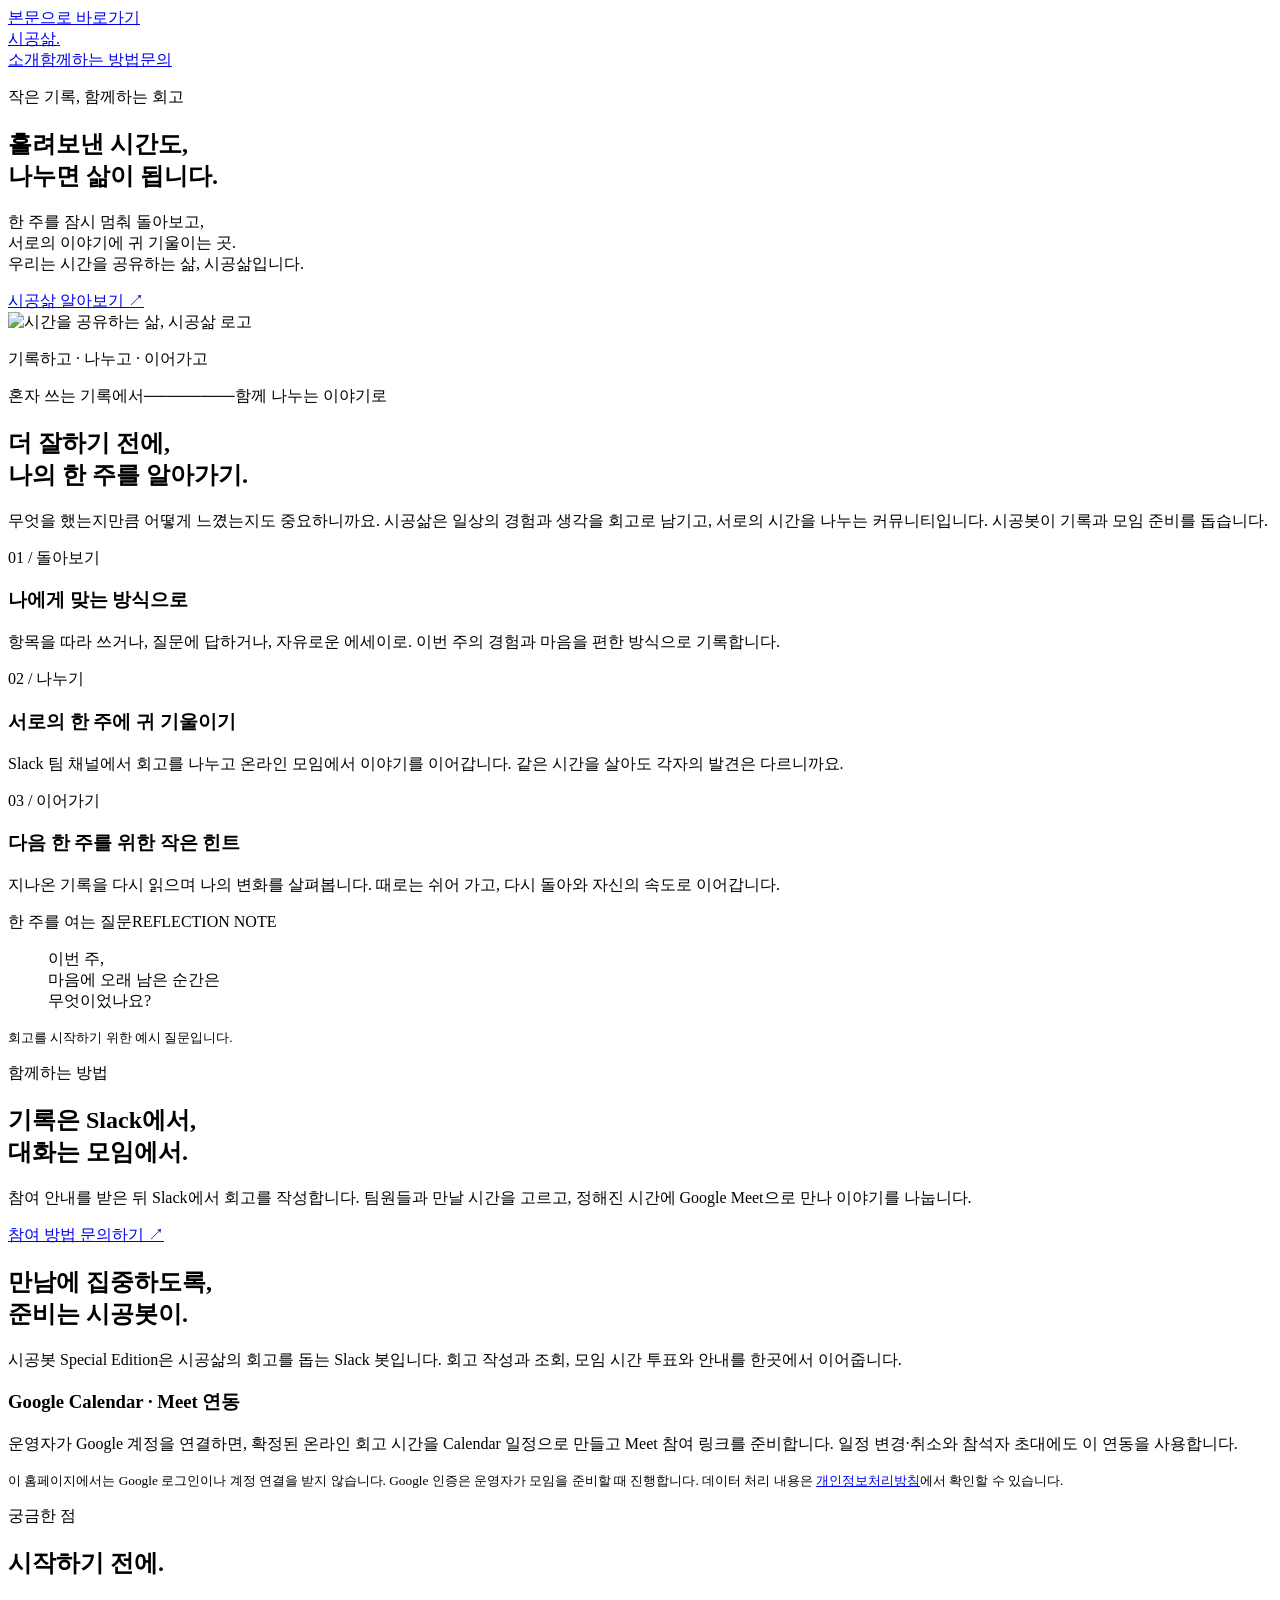
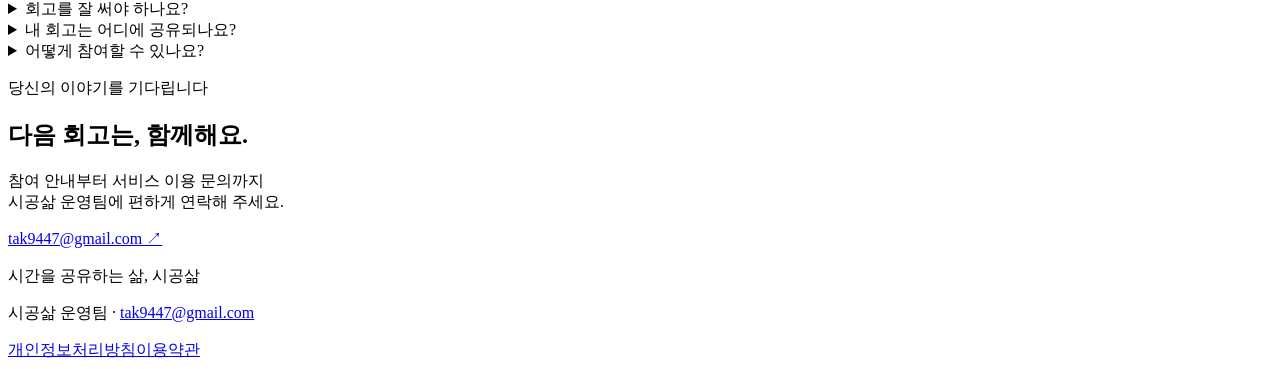
==== site/public/index.html @ 6e92d69c "feat: add SigongLife public website and mini PC deployment" ====
<!doctype html>
<html lang="ko">
<head><meta charset="utf-8"><meta name="viewport" content="width=device-width,initial-scale=1"><title>시공삶 — 시간을 공유하는 삶</title><meta name="description" content="한 주의 시간을 돌아보고, 서로의 삶을 나눕니다. Slack 회고와 온라인 모임으로 함께하는 시공삶."><meta name="theme-color" content="#f7f5ef"><link rel="canonical" href="https://sigonglife.link/"><meta property="og:title" content="시공삶 — 시간을 공유하는 삶"><meta property="og:description" content="한 주의 시간을 돌아보고, 서로의 삶을 나눕니다. Slack 회고와 온라인 모임으로 함께하는 시공삶."><meta property="og:type" content="website"><meta property="og:url" content="https://sigonglife.link/"><meta property="og:image" content="https://sigonglife.link/assets/sigonglife-logo.png"><link rel="icon" href="/assets/sigonglife-logo.png"><link rel="stylesheet" href="/style.css"></head>


<body><a class="skip" href="#main">본문으로 바로가기</a>
<div class="wrap">

<header><a class="brand" href="/" aria-label="시공삶 홈">시공삶<span aria-hidden="true">.</span></a>
<nav aria-label="주요 메뉴"><a href="/#about">소개</a><a href="/#how">함께하는 방법</a><a href="/#contact">문의</a></nav>
</header>

<main id="main">

<section class="hero" aria-labelledby="hero-title">
<div><p class="eyebrow">작은 기록, 함께하는 회고</p><h1 id="hero-title">흘려보낸 시간도,<br>나누면 삶이 됩니다.</h1><p class="lead">한 주를 잠시 멈춰 돌아보고,<br>서로의 이야기에 귀 기울이는 곳.<br>우리는 시간을 공유하는 삶, 시공삶입니다.</p><a class="button" href="#how">시공삶 알아보기 <span aria-hidden="true">↗</span></a></div>

<div class="hero-art"><img src="/assets/sigonglife-logo.png" width="1024" height="1024" alt="시간을 공유하는 삶, 시공삶 로고"><p class="art-note">기록하고 · 나누고 · 이어가고</p></div>
</section>


<div class="strip"><span>혼자 쓰는 기록에서</span><span aria-hidden="true">────────</span><span>함께 나누는 이야기로</span></div>


<section class="section" id="about">
<div class="section-head"><h2>더 잘하기 전에,<br>나의 한 주를 알아가기.</h2><p>무엇을 했는지만큼 어떻게 느꼈는지도 중요하니까요. 시공삶은 일상의 경험과 생각을 회고로 남기고, 서로의 시간을 나누는 커뮤니티입니다. 시공봇이 기록과 모임 준비를 돕습니다.</p></div>

<div class="steps">
<article class="step"><span class="number">01 / 돌아보기</span><h3>나에게 맞는 방식으로</h3><p>항목을 따라 쓰거나, 질문에 답하거나, 자유로운 에세이로. 이번 주의 경험과 마음을 편한 방식으로 기록합니다.</p></article>

<article class="step"><span class="number">02 / 나누기</span><h3>서로의 한 주에 귀 기울이기</h3><p>Slack 팀 채널에서 회고를 나누고 온라인 모임에서 이야기를 이어갑니다. 같은 시간을 살아도 각자의 발견은 다르니까요.</p></article>

<article class="step"><span class="number">03 / 이어가기</span><h3>다음 한 주를 위한 작은 힌트</h3><p>지나온 기록을 다시 읽으며 나의 변화를 살펴봅니다. 때로는 쉬어 가고, 다시 돌아와 자신의 속도로 이어갑니다.</p></article>
</div>
</section>


<section class="section reflection" id="how">
<div class="note"><p class="note-label"><span>한 주를 여는 질문</span><span>REFLECTION NOTE</span></p><blockquote>이번 주,<br>마음에 오래 남은 순간은<br>무엇이었나요?</blockquote><small>회고를 시작하기 위한 예시 질문입니다.</small></div>

<div><p class="eyebrow">함께하는 방법</p><h2>기록은 Slack에서,<br>대화는 모임에서.</h2><p class="lead">참여 안내를 받은 뒤 Slack에서 회고를 작성합니다. 팀원들과 만날 시간을 고르고, 정해진 시간에 Google Meet으로 만나 이야기를 나눕니다.</p><a class="text-link" href="mailto:tak9447@gmail.com?subject=시공삶%20참여%20문의">참여 방법 문의하기 ↗</a></div>
</section>


<section class="section">
<div class="section-head"><h2>만남에 집중하도록,<br>준비는 시공봇이.</h2><p>시공봇 Special Edition은 시공삶의 회고를 돕는 Slack 봇입니다. 회고 작성과 조회, 모임 시간 투표와 안내를 한곳에서 이어줍니다.</p></div>

<div class="integration"><h3>Google Calendar · Meet 연동</h3><p>운영자가 Google 계정을 연결하면, 확정된 온라인 회고 시간을 Calendar 일정으로 만들고 Meet 참여 링크를 준비합니다. 일정 변경·취소와 참석자 초대에도 이 연동을 사용합니다.</p><p><small>이 홈페이지에서는 Google 로그인이나 계정 연결을 받지 않습니다. Google 인증은 운영자가 모임을 준비할 때 진행합니다. 데이터 처리 내용은 <a href="/privacy/">개인정보처리방침</a>에서 확인할 수 있습니다.</small></p></div>
</section>


<section class="section" aria-labelledby="faq-title"><p class="eyebrow">궁금한 점</p><h2 id="faq-title">시작하기 전에.</h2>
<details><summary>회고를 잘 써야 하나요?</summary><p>멋진 글보다 자신의 경험을 돌아보는 것이 먼저입니다. 항목별 작성, 질문형 작성, 자유 에세이 중 편한 방식을 선택할 수 있습니다.</p></details>

<details><summary>내 회고는 어디에 공유되나요?</summary><p>제출한 회고는 참여 중인 Slack 팀 채널에 게시되며, 운영자가 서비스 운영을 위해 조회할 수 있습니다. 이 공개 홈페이지에는 개인 회고를 게시하지 않습니다.</p></details>

<details><summary>어떻게 참여할 수 있나요?</summary><p>운영팀에 이메일로 문의해 주세요. 현재 참여 가능한 모임과 진행 방법을 안내해 드립니다.</p></details>
</section>


<section class="contact" id="contact"><p class="eyebrow">당신의 이야기를 기다립니다</p><h2>다음 회고는, 함께해요.</h2><p>참여 안내부터 서비스 이용 문의까지<br>시공삶 운영팀에 편하게 연락해 주세요.</p><a class="button" href="mailto:tak9447@gmail.com">tak9447@gmail.com ↗</a></section>
</main>

<footer>
<div><p>시간을 공유하는 삶, 시공삶</p><p>시공삶 운영팀 · <a href="mailto:tak9447@gmail.com">tak9447@gmail.com</a></p></div>

<div class="links"><a href="/privacy/">개인정보처리방침</a><a href="/terms/">이용약관</a></div>
</footer>
</div>
</body>
</html>
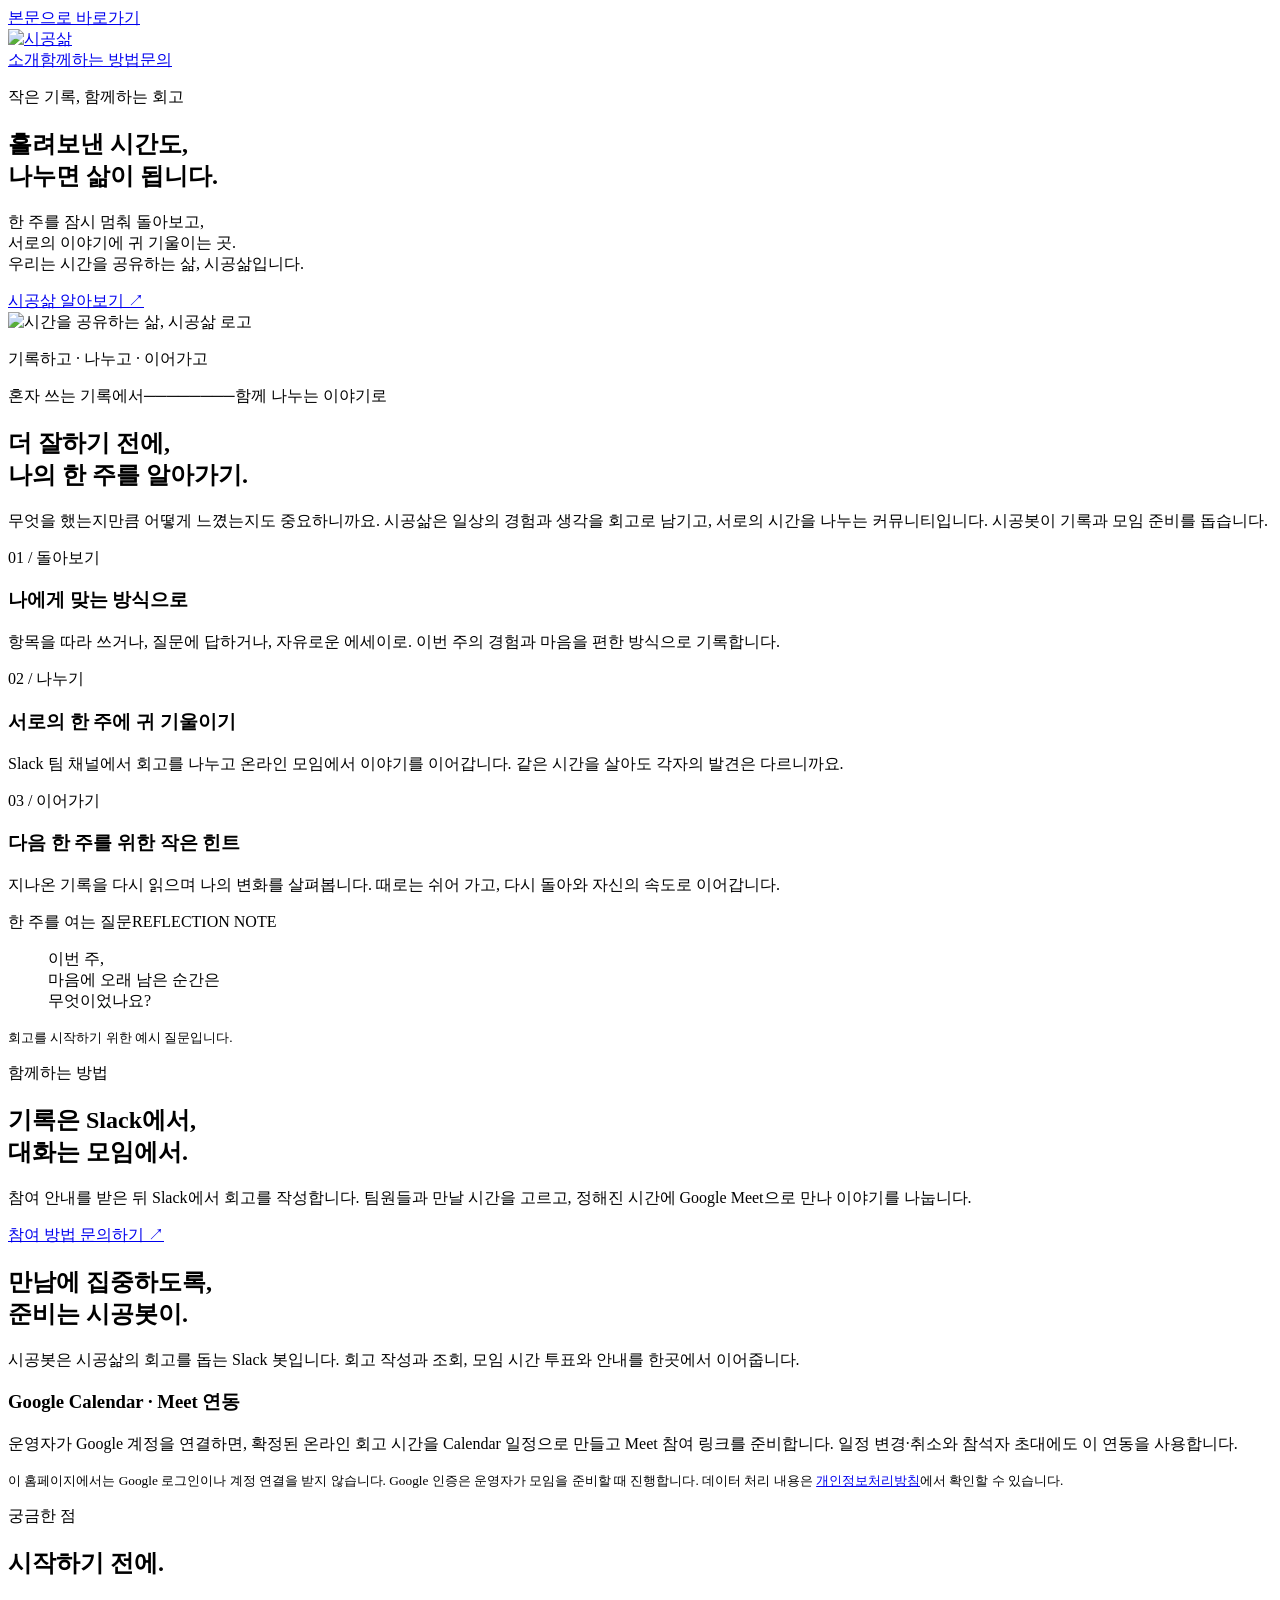
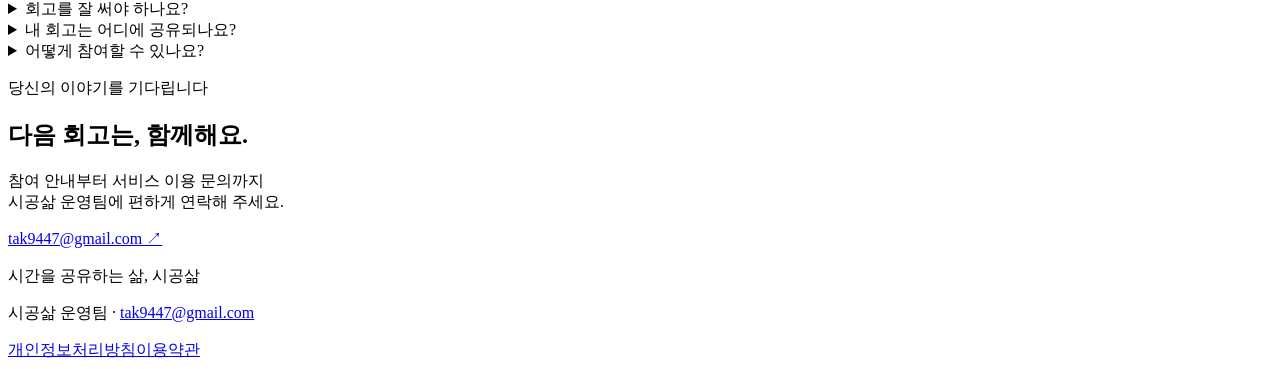
==== commit 8629fcf1: "style: pin site navigation and use SigongLife logo" ====
--- a/site/public/index.html
+++ b/site/public/index.html
@@ -6,7 +6,7 @@
 <body><a class="skip" href="#main">본문으로 바로가기</a>
 <div class="wrap">
 
-<header><a class="brand" href="/" aria-label="시공삶 홈">시공삶<span aria-hidden="true">.</span></a>
+<header><a class="brand" href="/" aria-label="시공삶 홈"><img src="/assets/sigonglife-logo.png" width="56" height="56" alt="시공삶"></a>
 <nav aria-label="주요 메뉴"><a href="/#about">소개</a><a href="/#how">함께하는 방법</a><a href="/#contact">문의</a></nav>
 </header>
 
@@ -43,7 +43,7 @@
 
 
 <section class="section">
-<div class="section-head"><h2>만남에 집중하도록,<br>준비는 시공봇이.</h2><p>시공봇 Special Edition은 시공삶의 회고를 돕는 Slack 봇입니다. 회고 작성과 조회, 모임 시간 투표와 안내를 한곳에서 이어줍니다.</p></div>
+<div class="section-head"><h2>만남에 집중하도록,<br>준비는 시공봇이.</h2><p>시공봇은 시공삶의 회고를 돕는 Slack 봇입니다. 회고 작성과 조회, 모임 시간 투표와 안내를 한곳에서 이어줍니다.</p></div>
 
 <div class="integration"><h3>Google Calendar · Meet 연동</h3><p>운영자가 Google 계정을 연결하면, 확정된 온라인 회고 시간을 Calendar 일정으로 만들고 Meet 참여 링크를 준비합니다. 일정 변경·취소와 참석자 초대에도 이 연동을 사용합니다.</p><p><small>이 홈페이지에서는 Google 로그인이나 계정 연결을 받지 않습니다. Google 인증은 운영자가 모임을 준비할 때 진행합니다. 데이터 처리 내용은 <a href="/privacy/">개인정보처리방침</a>에서 확인할 수 있습니다.</small></p></div>
 </section>
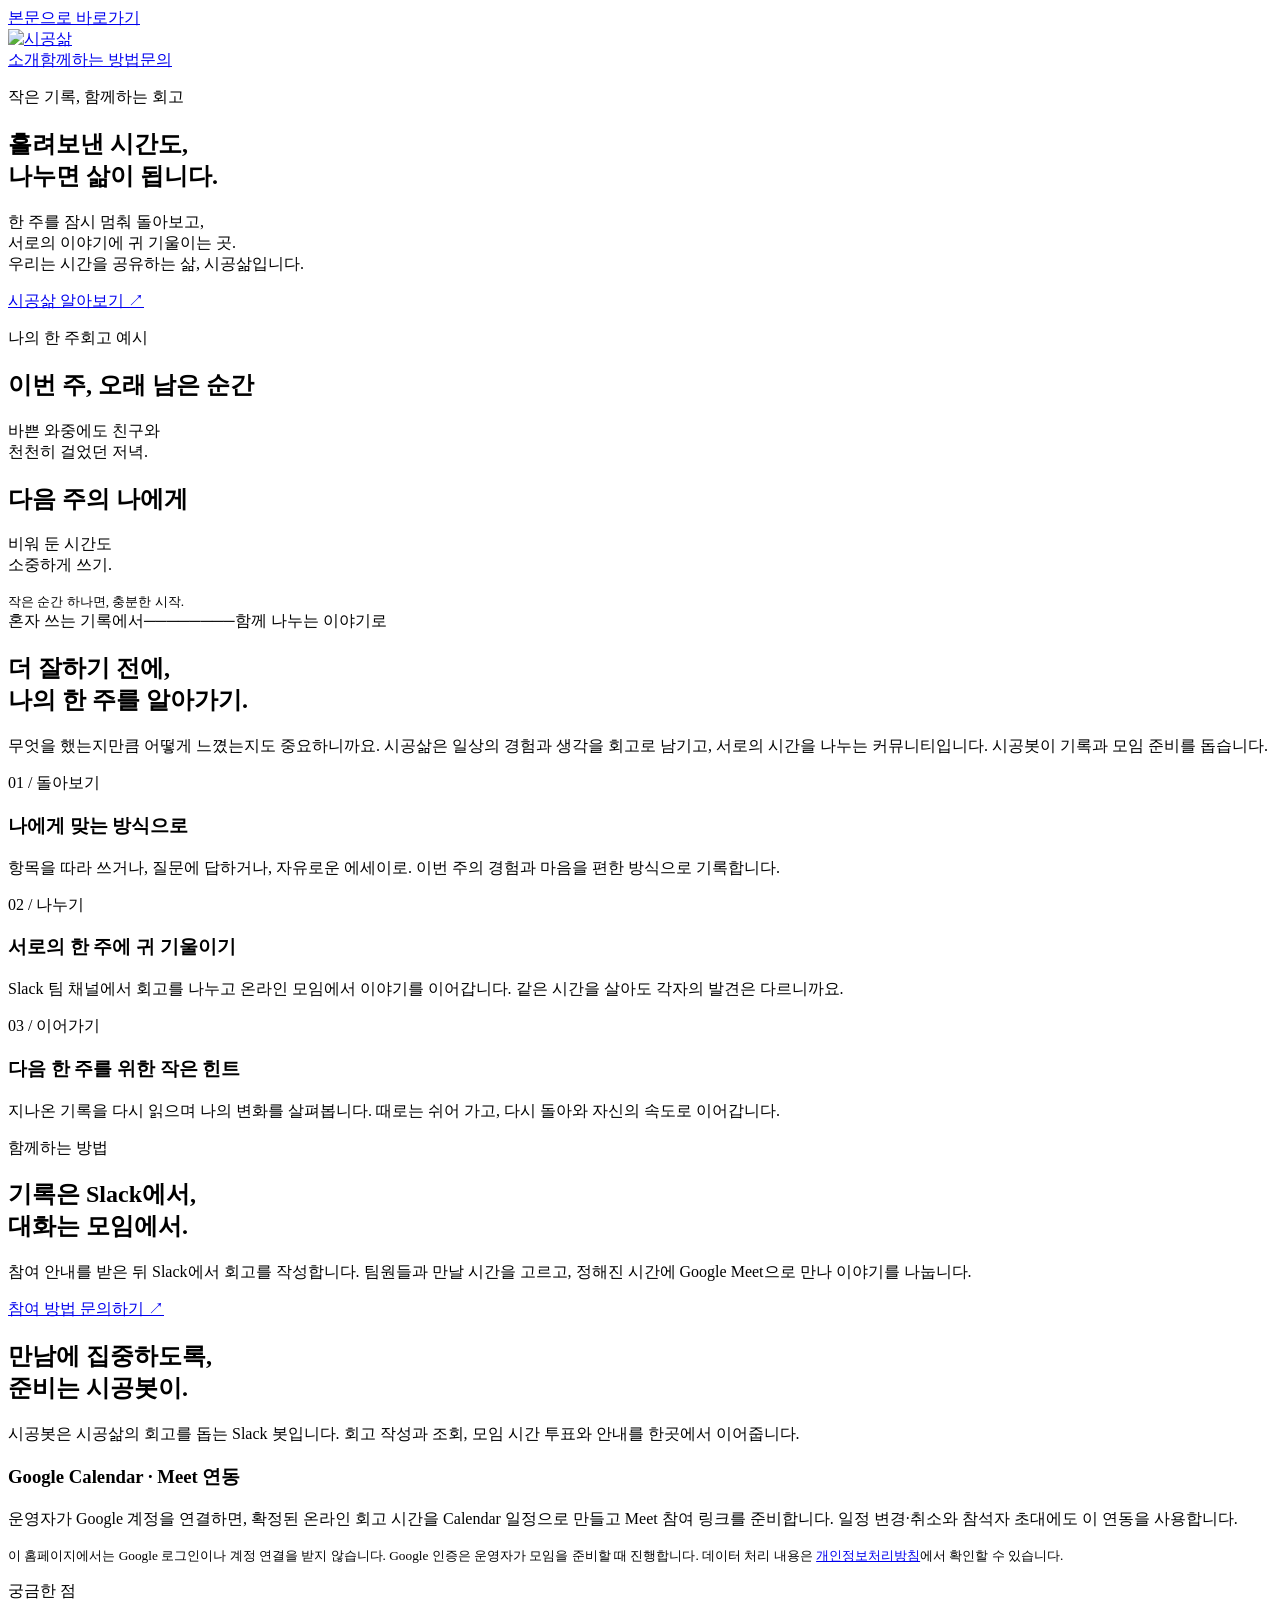
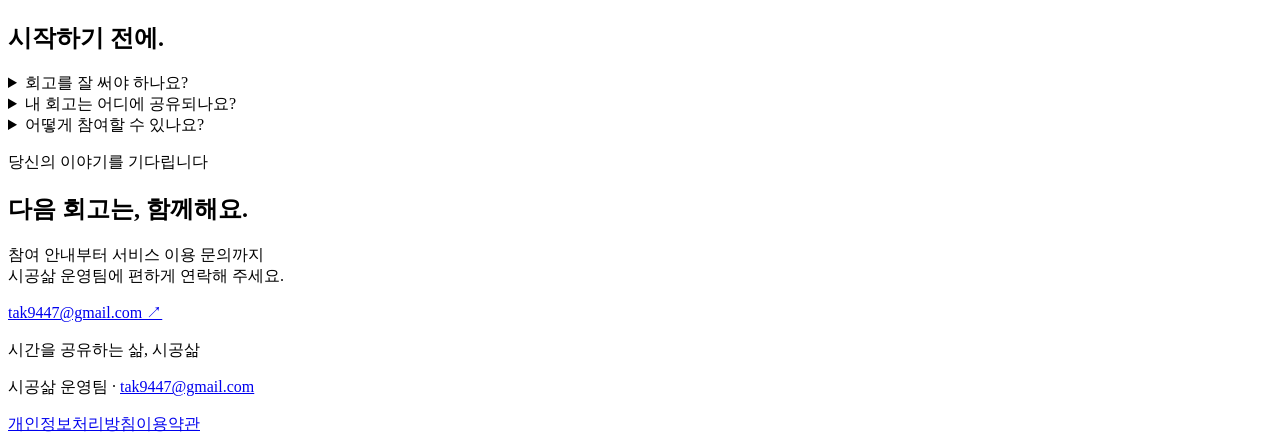
==== commit e1a215be: "style: replace hero logo with reflection example note" ====
--- a/site/public/index.html
+++ b/site/public/index.html
@@ -15,7 +15,13 @@
 <section class="hero" aria-labelledby="hero-title">
 <div><p class="eyebrow">작은 기록, 함께하는 회고</p><h1 id="hero-title">흘려보낸 시간도,<br>나누면 삶이 됩니다.</h1><p class="lead">한 주를 잠시 멈춰 돌아보고,<br>서로의 이야기에 귀 기울이는 곳.<br>우리는 시간을 공유하는 삶, 시공삶입니다.</p><a class="button" href="#how">시공삶 알아보기 <span aria-hidden="true">↗</span></a></div>
 
-<div class="hero-art"><img src="/assets/sigonglife-logo.png" width="1024" height="1024" alt="시간을 공유하는 삶, 시공삶 로고"><p class="art-note">기록하고 · 나누고 · 이어가고</p></div>
+<aside class="note" aria-label="회고 예시">
+<p class="note-label"><span>나의 한 주</span><span>회고 예시</span></p>
+<h2>이번 주, 오래 남은 순간</h2>
+<p class="note-answer">바쁜 와중에도 친구와<br>천천히 걸었던 저녁.</p>
+<div class="note-next"><h2>다음 주의 나에게</h2><p class="note-answer">비워 둔 시간도<br>소중하게 쓰기.</p></div>
+<small>작은 순간 하나면, 충분한 시작.</small>
+</aside>
 </section>
 
 
@@ -35,10 +41,12 @@
 </section>
 
 
-<section class="section reflection" id="how">
-<div class="note"><p class="note-label"><span>한 주를 여는 질문</span><span>REFLECTION NOTE</span></p><blockquote>이번 주,<br>마음에 오래 남은 순간은<br>무엇이었나요?</blockquote><small>회고를 시작하기 위한 예시 질문입니다.</small></div>
+<section class="section" id="how">
+<div class="section-head how"><div><p class="eyebrow">함께하는 방법</p><h2>기록은 Slack에서,<br>대화는 모임에서.</h2></div>
 
-<div><p class="eyebrow">함께하는 방법</p><h2>기록은 Slack에서,<br>대화는 모임에서.</h2><p class="lead">참여 안내를 받은 뒤 Slack에서 회고를 작성합니다. 팀원들과 만날 시간을 고르고, 정해진 시간에 Google Meet으로 만나 이야기를 나눕니다.</p><a class="text-link" href="mailto:tak9447@gmail.com?subject=시공삶%20참여%20문의">참여 방법 문의하기 ↗</a></div>
+
+<div><p class="lead">참여 안내를 받은 뒤 Slack에서 회고를 작성합니다. 팀원들과 만날 시간을 고르고, 정해진 시간에 Google Meet으로 만나 이야기를 나눕니다.</p><a class="text-link" href="mailto:tak9447@gmail.com?subject=시공삶%20참여%20문의">참여 방법 문의하기 ↗</a></div>
+</div>
 </section>
 
 
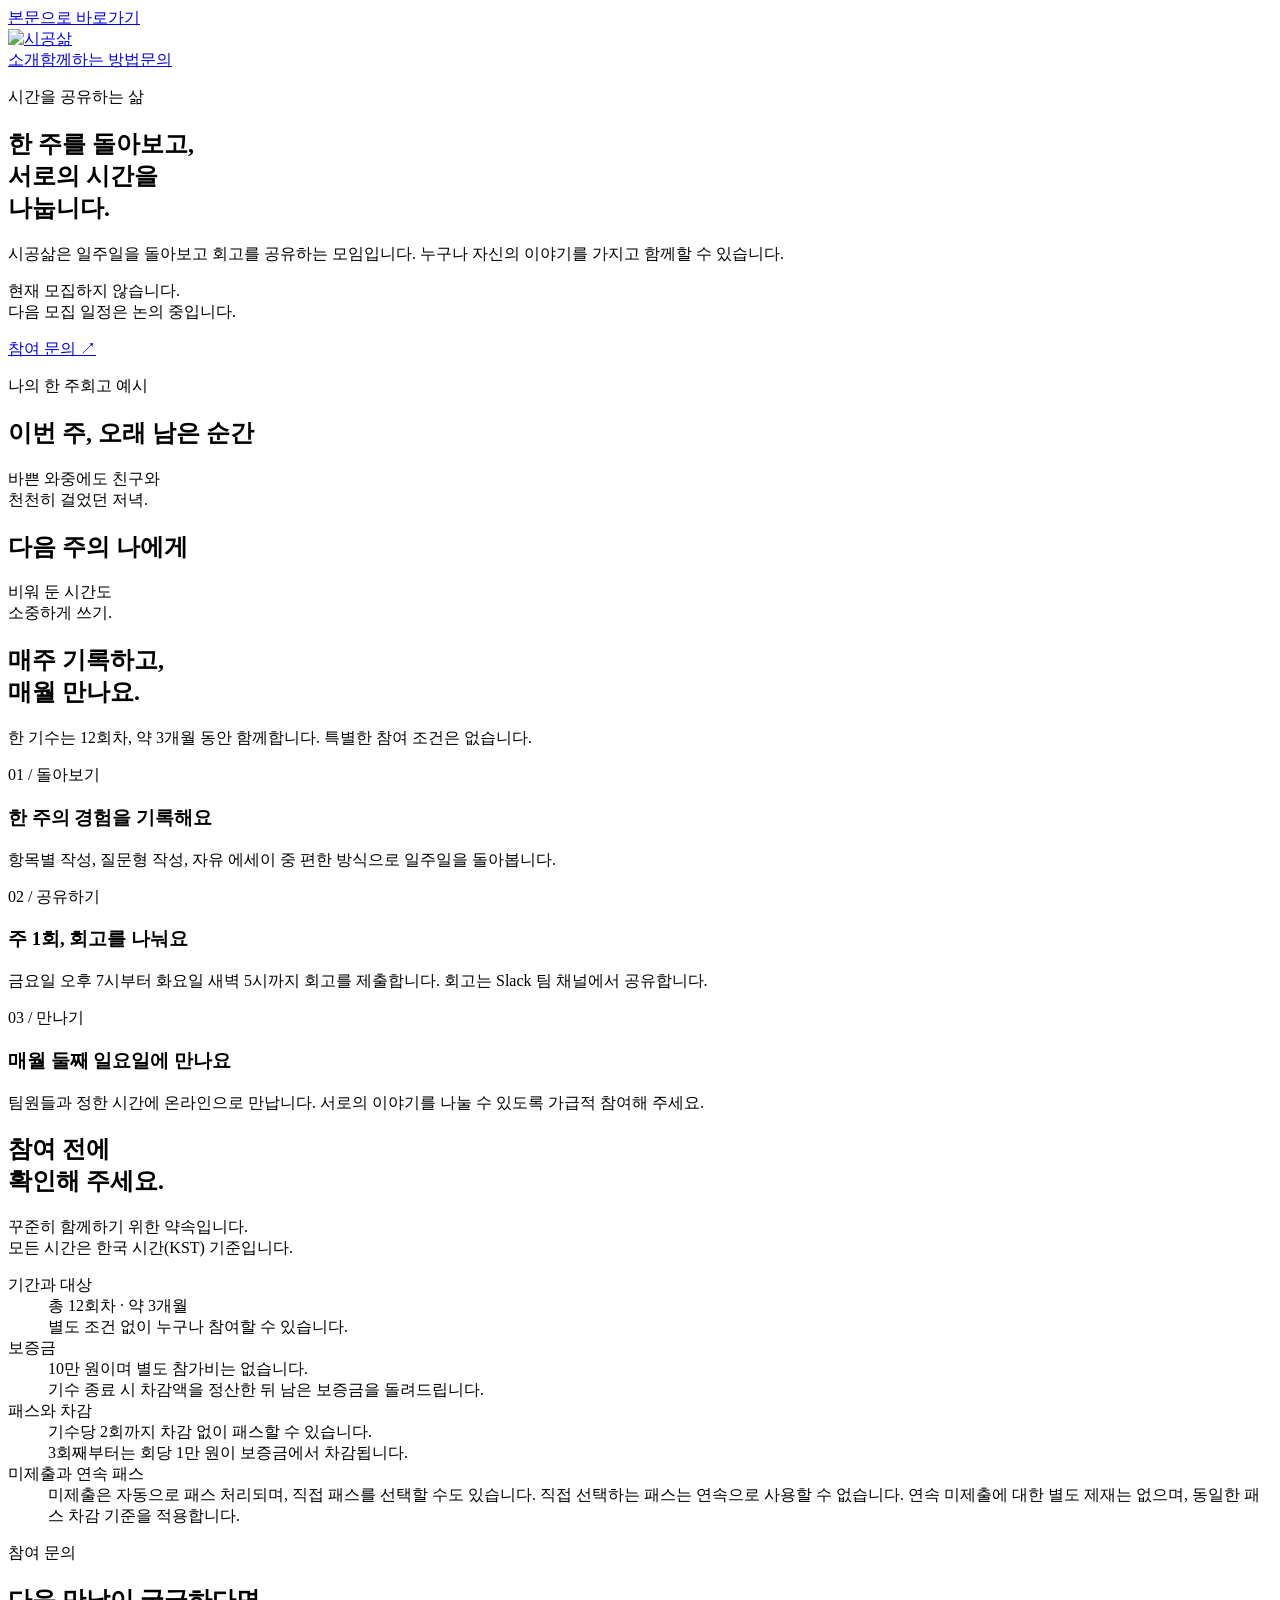
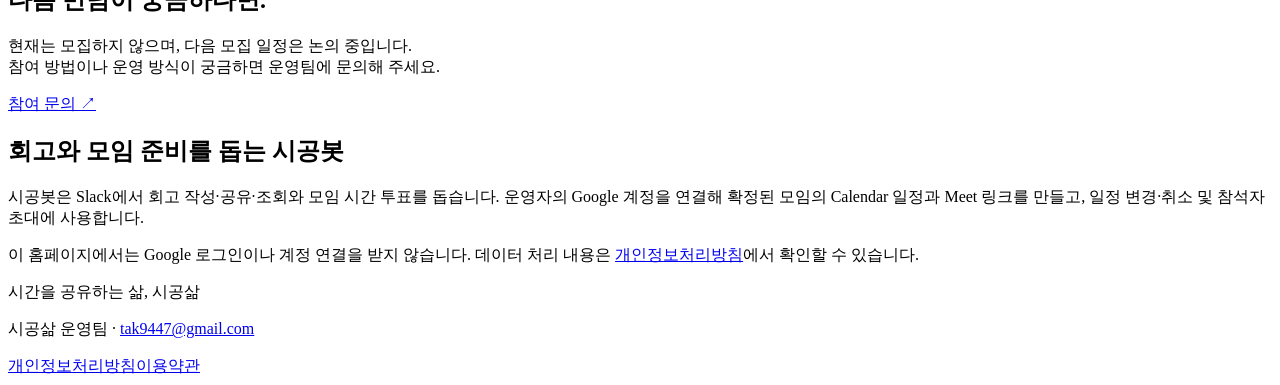
==== commit d43c93c8: "content: clarify SigongLife participation and recruitment" ====
--- a/site/public/index.html
+++ b/site/public/index.html
@@ -11,62 +11,14 @@
 </header>
 
 <main id="main">
-
 <section class="hero" aria-labelledby="hero-title">
-<div><p class="eyebrow">작은 기록, 함께하는 회고</p><h1 id="hero-title">흘려보낸 시간도,<br>나누면 삶이 됩니다.</h1><p class="lead">한 주를 잠시 멈춰 돌아보고,<br>서로의 이야기에 귀 기울이는 곳.<br>우리는 시간을 공유하는 삶, 시공삶입니다.</p><a class="button" href="#how">시공삶 알아보기 <span aria-hidden="true">↗</span></a></div>
-
-<aside class="note" aria-label="회고 예시">
-<p class="note-label"><span>나의 한 주</span><span>회고 예시</span></p>
-<h2>이번 주, 오래 남은 순간</h2>
-<p class="note-answer">바쁜 와중에도 친구와<br>천천히 걸었던 저녁.</p>
-<div class="note-next"><h2>다음 주의 나에게</h2><p class="note-answer">비워 둔 시간도<br>소중하게 쓰기.</p></div>
-<small>작은 순간 하나면, 충분한 시작.</small>
-</aside>
+<div><p class="eyebrow">시간을 공유하는 삶</p><h1 id="hero-title">한 주를 돌아보고,<br>서로의 시간을<br>나눕니다.</h1><p class="lead">시공삶은 일주일을 돌아보고 회고를 공유하는 모임입니다. 누구나 자신의 이야기를 가지고 함께할 수 있습니다.</p><p class="recruitment">현재 모집하지 않습니다.<br>다음 모집 일정은 논의 중입니다.</p><a class="button" href="mailto:tak9447@gmail.com?subject=시공삶%20참여%20문의">참여 문의 ↗</a></div>
+<aside class="note" aria-label="회고 예시"><p class="note-label"><span>나의 한 주</span><span>회고 예시</span></p><h2>이번 주, 오래 남은 순간</h2><p class="note-answer">바쁜 와중에도 친구와<br>천천히 걸었던 저녁.</p><div class="note-next"><h2>다음 주의 나에게</h2><p class="note-answer">비워 둔 시간도<br>소중하게 쓰기.</p></div></aside>
 </section>
-
-
-<div class="strip"><span>혼자 쓰는 기록에서</span><span aria-hidden="true">────────</span><span>함께 나누는 이야기로</span></div>
-
-
-<section class="section" id="about">
-<div class="section-head"><h2>더 잘하기 전에,<br>나의 한 주를 알아가기.</h2><p>무엇을 했는지만큼 어떻게 느꼈는지도 중요하니까요. 시공삶은 일상의 경험과 생각을 회고로 남기고, 서로의 시간을 나누는 커뮤니티입니다. 시공봇이 기록과 모임 준비를 돕습니다.</p></div>
-
-<div class="steps">
-<article class="step"><span class="number">01 / 돌아보기</span><h3>나에게 맞는 방식으로</h3><p>항목을 따라 쓰거나, 질문에 답하거나, 자유로운 에세이로. 이번 주의 경험과 마음을 편한 방식으로 기록합니다.</p></article>
-
-<article class="step"><span class="number">02 / 나누기</span><h3>서로의 한 주에 귀 기울이기</h3><p>Slack 팀 채널에서 회고를 나누고 온라인 모임에서 이야기를 이어갑니다. 같은 시간을 살아도 각자의 발견은 다르니까요.</p></article>
-
-<article class="step"><span class="number">03 / 이어가기</span><h3>다음 한 주를 위한 작은 힌트</h3><p>지나온 기록을 다시 읽으며 나의 변화를 살펴봅니다. 때로는 쉬어 가고, 다시 돌아와 자신의 속도로 이어갑니다.</p></article>
-</div>
-</section>
-
-
-<section class="section" id="how">
-<div class="section-head how"><div><p class="eyebrow">함께하는 방법</p><h2>기록은 Slack에서,<br>대화는 모임에서.</h2></div>
-
-
-<div><p class="lead">참여 안내를 받은 뒤 Slack에서 회고를 작성합니다. 팀원들과 만날 시간을 고르고, 정해진 시간에 Google Meet으로 만나 이야기를 나눕니다.</p><a class="text-link" href="mailto:tak9447@gmail.com?subject=시공삶%20참여%20문의">참여 방법 문의하기 ↗</a></div>
-</div>
-</section>
-
-
-<section class="section">
-<div class="section-head"><h2>만남에 집중하도록,<br>준비는 시공봇이.</h2><p>시공봇은 시공삶의 회고를 돕는 Slack 봇입니다. 회고 작성과 조회, 모임 시간 투표와 안내를 한곳에서 이어줍니다.</p></div>
-
-<div class="integration"><h3>Google Calendar · Meet 연동</h3><p>운영자가 Google 계정을 연결하면, 확정된 온라인 회고 시간을 Calendar 일정으로 만들고 Meet 참여 링크를 준비합니다. 일정 변경·취소와 참석자 초대에도 이 연동을 사용합니다.</p><p><small>이 홈페이지에서는 Google 로그인이나 계정 연결을 받지 않습니다. Google 인증은 운영자가 모임을 준비할 때 진행합니다. 데이터 처리 내용은 <a href="/privacy/">개인정보처리방침</a>에서 확인할 수 있습니다.</small></p></div>
-</section>
-
-
-<section class="section" aria-labelledby="faq-title"><p class="eyebrow">궁금한 점</p><h2 id="faq-title">시작하기 전에.</h2>
-<details><summary>회고를 잘 써야 하나요?</summary><p>멋진 글보다 자신의 경험을 돌아보는 것이 먼저입니다. 항목별 작성, 질문형 작성, 자유 에세이 중 편한 방식을 선택할 수 있습니다.</p></details>
-
-<details><summary>내 회고는 어디에 공유되나요?</summary><p>제출한 회고는 참여 중인 Slack 팀 채널에 게시되며, 운영자가 서비스 운영을 위해 조회할 수 있습니다. 이 공개 홈페이지에는 개인 회고를 게시하지 않습니다.</p></details>
-
-<details><summary>어떻게 참여할 수 있나요?</summary><p>운영팀에 이메일로 문의해 주세요. 현재 참여 가능한 모임과 진행 방법을 안내해 드립니다.</p></details>
-</section>
-
-
-<section class="contact" id="contact"><p class="eyebrow">당신의 이야기를 기다립니다</p><h2>다음 회고는, 함께해요.</h2><p>참여 안내부터 서비스 이용 문의까지<br>시공삶 운영팀에 편하게 연락해 주세요.</p><a class="button" href="mailto:tak9447@gmail.com">tak9447@gmail.com ↗</a></section>
+<section class="section" id="about"><div class="section-head"><h2>매주 기록하고,<br>매월 만나요.</h2><p>한 기수는 12회차, 약 3개월 동안 함께합니다. 특별한 참여 조건은 없습니다.</p></div><div class="steps"><article class="step"><span class="number">01 / 돌아보기</span><h3>한 주의 경험을 기록해요</h3><p>항목별 작성, 질문형 작성, 자유 에세이 중 편한 방식으로 일주일을 돌아봅니다.</p></article><article class="step"><span class="number">02 / 공유하기</span><h3>주 1회, 회고를 나눠요</h3><p>금요일 오후 7시부터 화요일 새벽 5시까지 회고를 제출합니다. 회고는 Slack 팀 채널에서 공유합니다.</p></article><article class="step"><span class="number">03 / 만나기</span><h3>매월 둘째 일요일에 만나요</h3><p>팀원들과 정한 시간에 온라인으로 만납니다. 서로의 이야기를 나눌 수 있도록 가급적 참여해 주세요.</p></article></div></section>
+<section class="section" id="how"><div class="section-head"><h2>참여 전에<br>확인해 주세요.</h2><p>꾸준히 함께하기 위한 약속입니다.<br>모든 시간은 한국 시간(KST) 기준입니다.</p></div><dl class="participation"><div><dt>기간과 대상</dt><dd>총 12회차 · 약 3개월<br>별도 조건 없이 누구나 참여할 수 있습니다.</dd></div><div><dt>보증금</dt><dd>10만 원이며 별도 참가비는 없습니다.<br>기수 종료 시 차감액을 정산한 뒤 남은 보증금을 돌려드립니다.</dd></div><div><dt>패스와 차감</dt><dd>기수당 2회까지 차감 없이 패스할 수 있습니다.<br>3회째부터는 회당 1만 원이 보증금에서 차감됩니다.</dd></div><div><dt>미제출과 연속 패스</dt><dd>미제출은 자동으로 패스 처리되며, 직접 패스를 선택할 수도 있습니다. 직접 선택하는 패스는 연속으로 사용할 수 없습니다. 연속 미제출에 대한 별도 제재는 없으며, 동일한 패스 차감 기준을 적용합니다.</dd></div></dl></section>
+<section class="contact" id="contact"><p class="eyebrow">참여 문의</p><h2>다음 만남이 궁금하다면.</h2><p>현재는 모집하지 않으며, 다음 모집 일정은 논의 중입니다.<br>참여 방법이나 운영 방식이 궁금하면 운영팀에 문의해 주세요.</p><a class="button" href="mailto:tak9447@gmail.com?subject=시공삶%20참여%20문의">참여 문의 ↗</a></section>
+<section class="service-info" aria-labelledby="service-title"><h2 id="service-title">회고와 모임 준비를 돕는 시공봇</h2><p>시공봇은 Slack에서 회고 작성·공유·조회와 모임 시간 투표를 돕습니다. 운영자의 Google 계정을 연결해 확정된 모임의 Calendar 일정과 Meet 링크를 만들고, 일정 변경·취소 및 참석자 초대에 사용합니다.</p><p>이 홈페이지에서는 Google 로그인이나 계정 연결을 받지 않습니다. 데이터 처리 내용은 <a href="/privacy/">개인정보처리방침</a>에서 확인할 수 있습니다.</p></section>
 </main>
 
 <footer>
